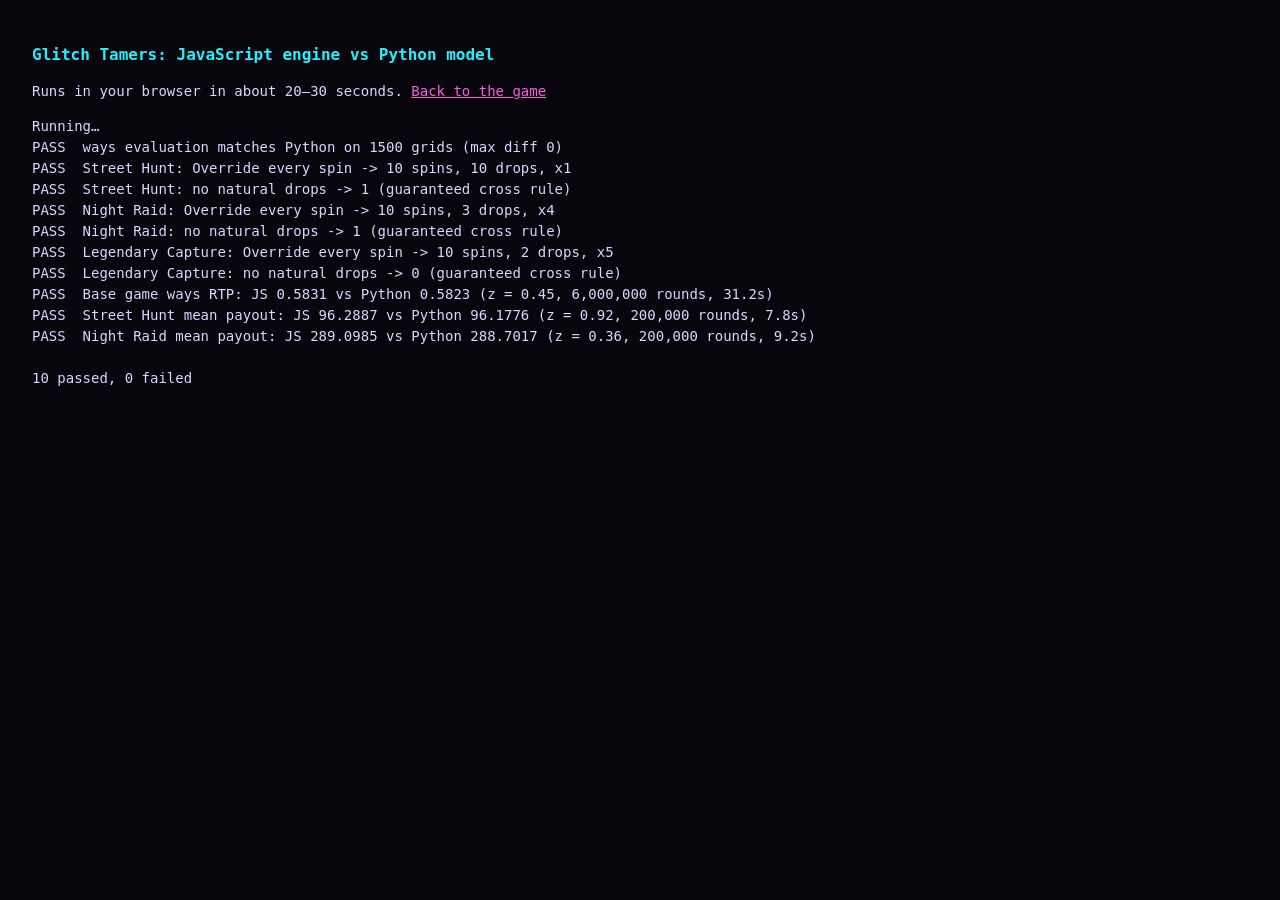
==== web/selftest.html @ a99c5f72 "Glitch Tamers: slot math model, exact base-game calc, simulator and demo - 5x5, 3,125-ways game with" ====
<!doctype html>
<html lang="en">
<head>
  <meta charset="utf-8">
  <meta name="viewport" content="width=device-width, initial-scale=1">
  <title>Glitch Tamers: engine self-test</title>
  <style>
    body { background: #07060d; color: #d9d6ff; font: 14px/1.5 ui-monospace, Consolas, monospace; padding: 24px; }
    h1 { font-size: 16px; color: #21f0ff; }
    a { color: #ff5ce1; }
  </style>
</head>
<body>
  <h1>Glitch Tamers: JavaScript engine vs Python model</h1>
  <p>Runs in your browser in about 20–30 seconds. <a href="./">Back to the game</a></p>
  <pre id="out">Running…
</pre>
  <script type="module" src="selftest.js"></script>
</body>
</html>
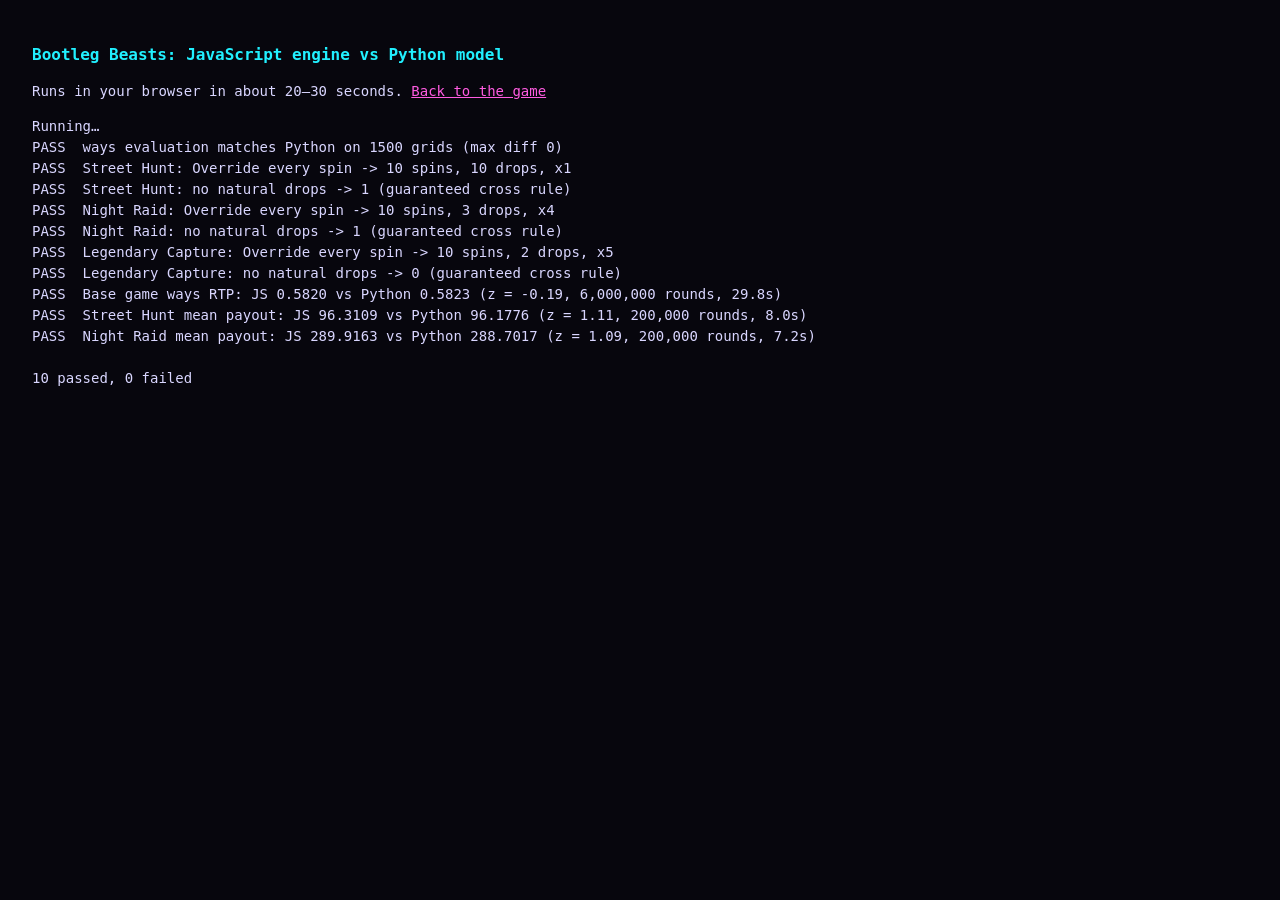
==== commit 15c1f8b5: "Rename the game to Bootleg Beasts and add the art brief - Package glitch_tamers -> bootleg_beasts; t" ====
--- a/web/selftest.html
+++ b/web/selftest.html
@@ -3,7 +3,7 @@
 <head>
   <meta charset="utf-8">
   <meta name="viewport" content="width=device-width, initial-scale=1">
-  <title>Glitch Tamers: engine self-test</title>
+  <title>Bootleg Beasts: engine self-test</title>
   <style>
     body { background: #07060d; color: #d9d6ff; font: 14px/1.5 ui-monospace, Consolas, monospace; padding: 24px; }
     h1 { font-size: 16px; color: #21f0ff; }
@@ -11,7 +11,7 @@
   </style>
 </head>
 <body>
-  <h1>Glitch Tamers: JavaScript engine vs Python model</h1>
+  <h1>Bootleg Beasts: JavaScript engine vs Python model</h1>
   <p>Runs in your browser in about 20–30 seconds. <a href="./">Back to the game</a></p>
   <pre id="out">Running…
 </pre>
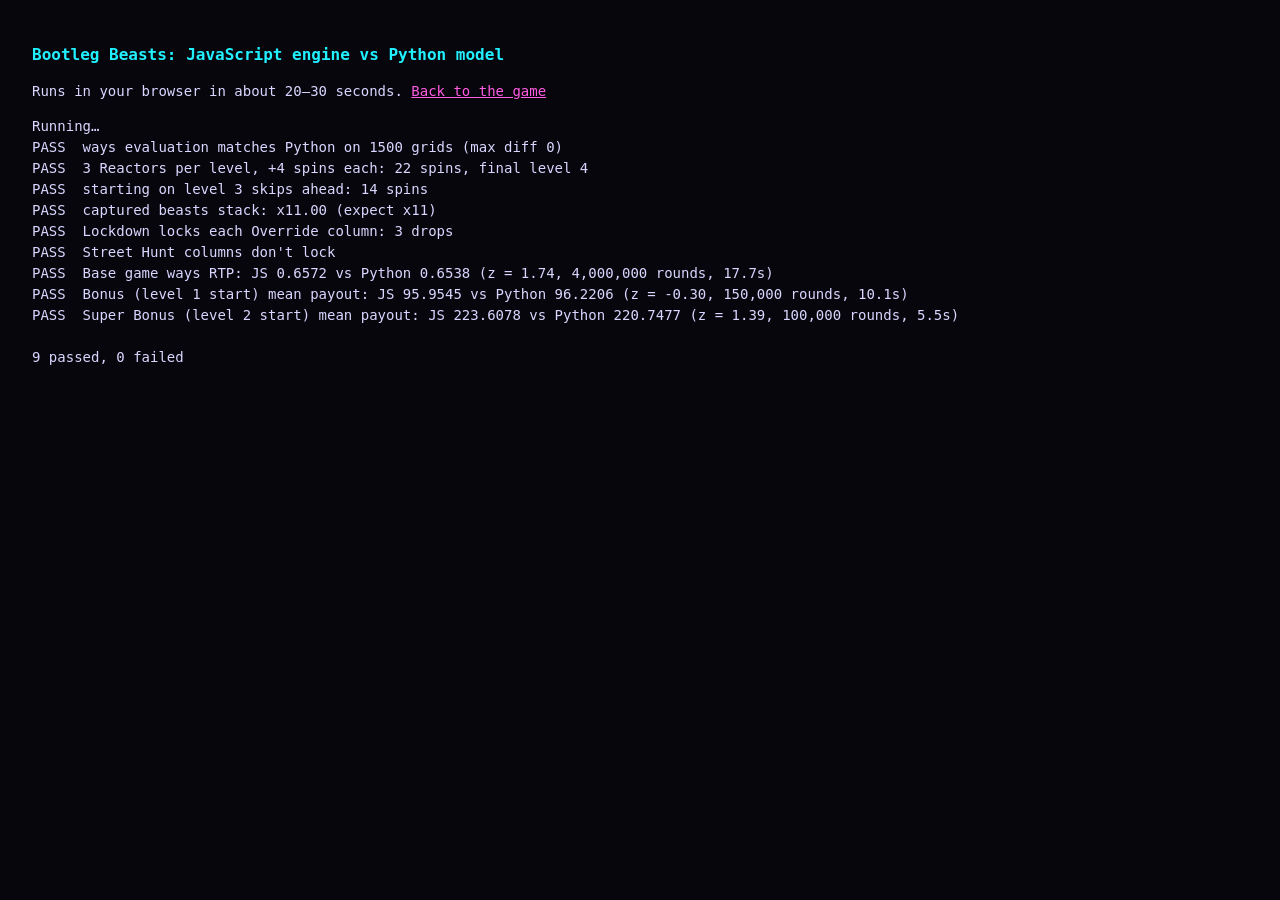
==== commit 5e02dff4: "Level-up bonus in the browser: captures, reveals, sound, charts and par sheet - JS engine port of th" ====
--- a/web/selftest.html
+++ b/web/selftest.html
@@ -15,6 +15,6 @@
   <p>Runs in your browser in about 20–30 seconds. <a href="./">Back to the game</a></p>
   <pre id="out">Running…
 </pre>
-  <script type="module" src="selftest.js"></script>
+  <script type="module" src="selftest.js?v=6"></script>
 </body>
 </html>
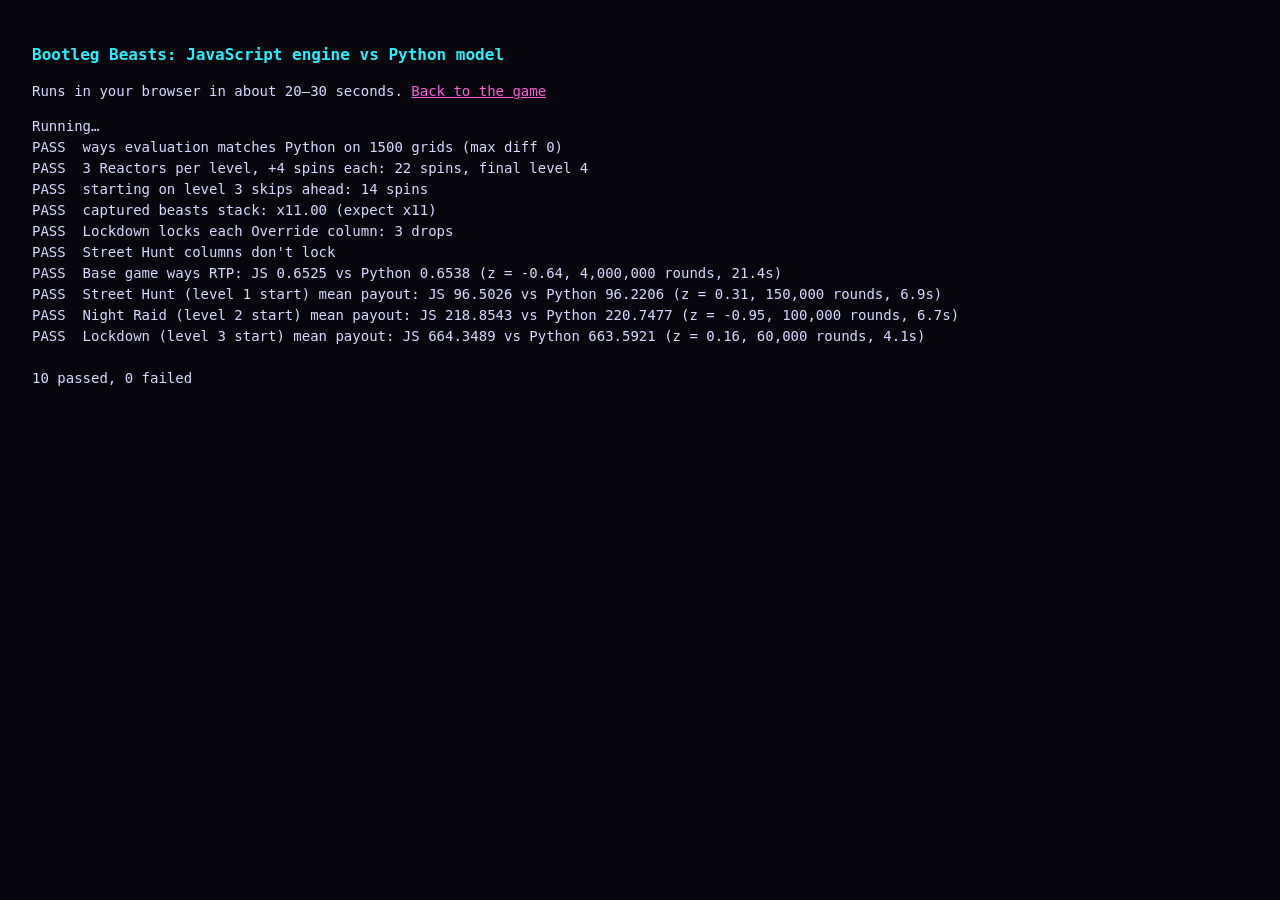
==== commit 2b689abd: "Three bonus buys named after their start level, and free credit top-ups - Buys are Street Hunt (100x" ====
--- a/web/selftest.html
+++ b/web/selftest.html
@@ -15,6 +15,6 @@
   <p>Runs in your browser in about 20–30 seconds. <a href="./">Back to the game</a></p>
   <pre id="out">Running…
 </pre>
-  <script type="module" src="selftest.js?v=6"></script>
+  <script type="module" src="selftest.js?v=7"></script>
 </body>
 </html>
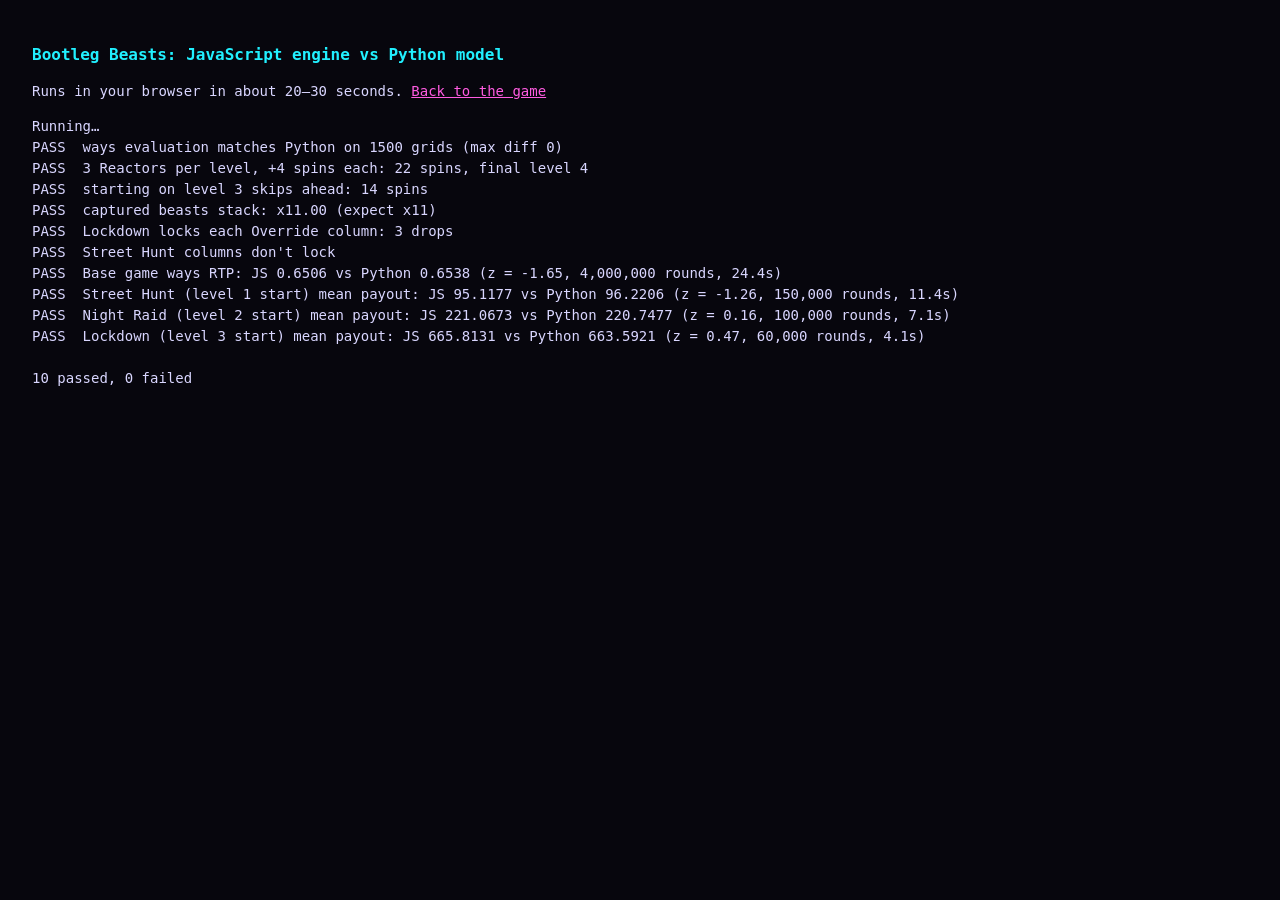
==== commit 6ef81a67: "Reactor uses the yellow Capture Core art, with gold glow and meter pips Co-Authored-By: Claude Opus " ====
--- a/web/selftest.html
+++ b/web/selftest.html
@@ -15,6 +15,6 @@
   <p>Runs in your browser in about 20–30 seconds. <a href="./">Back to the game</a></p>
   <pre id="out">Running…
 </pre>
-  <script type="module" src="selftest.js?v=7"></script>
+  <script type="module" src="selftest.js?v=8"></script>
 </body>
 </html>
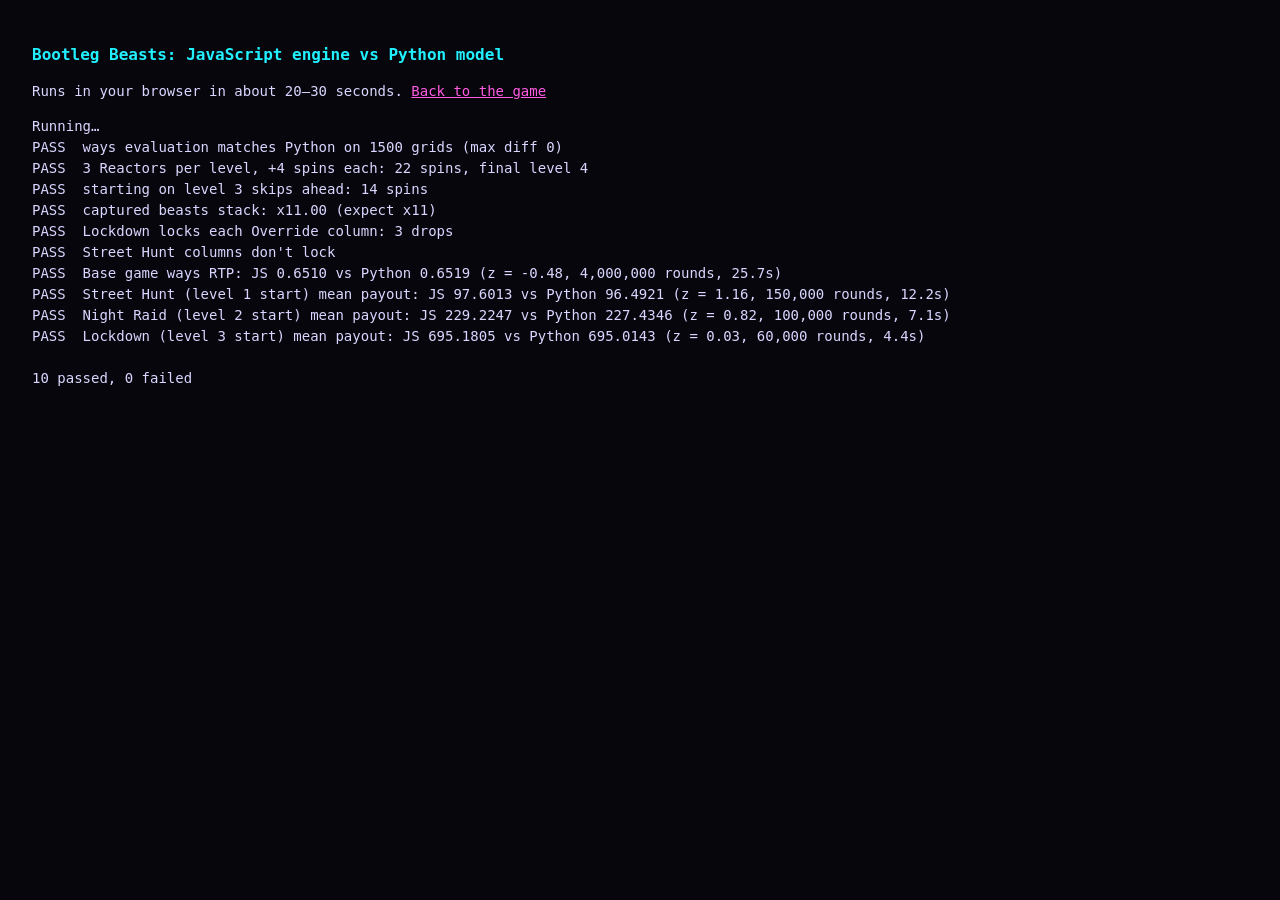
==== commit 84ab9af0: "Bonus presentation, Overload keeps column locks, buy spin-in - Overload now keeps Lockdown's lock: e" ====
--- a/web/selftest.html
+++ b/web/selftest.html
@@ -15,6 +15,6 @@
   <p>Runs in your browser in about 20–30 seconds. <a href="./">Back to the game</a></p>
   <pre id="out">Running…
 </pre>
-  <script type="module" src="selftest.js?v=8"></script>
+  <script type="module" src="selftest.js?v=11"></script>
 </body>
 </html>
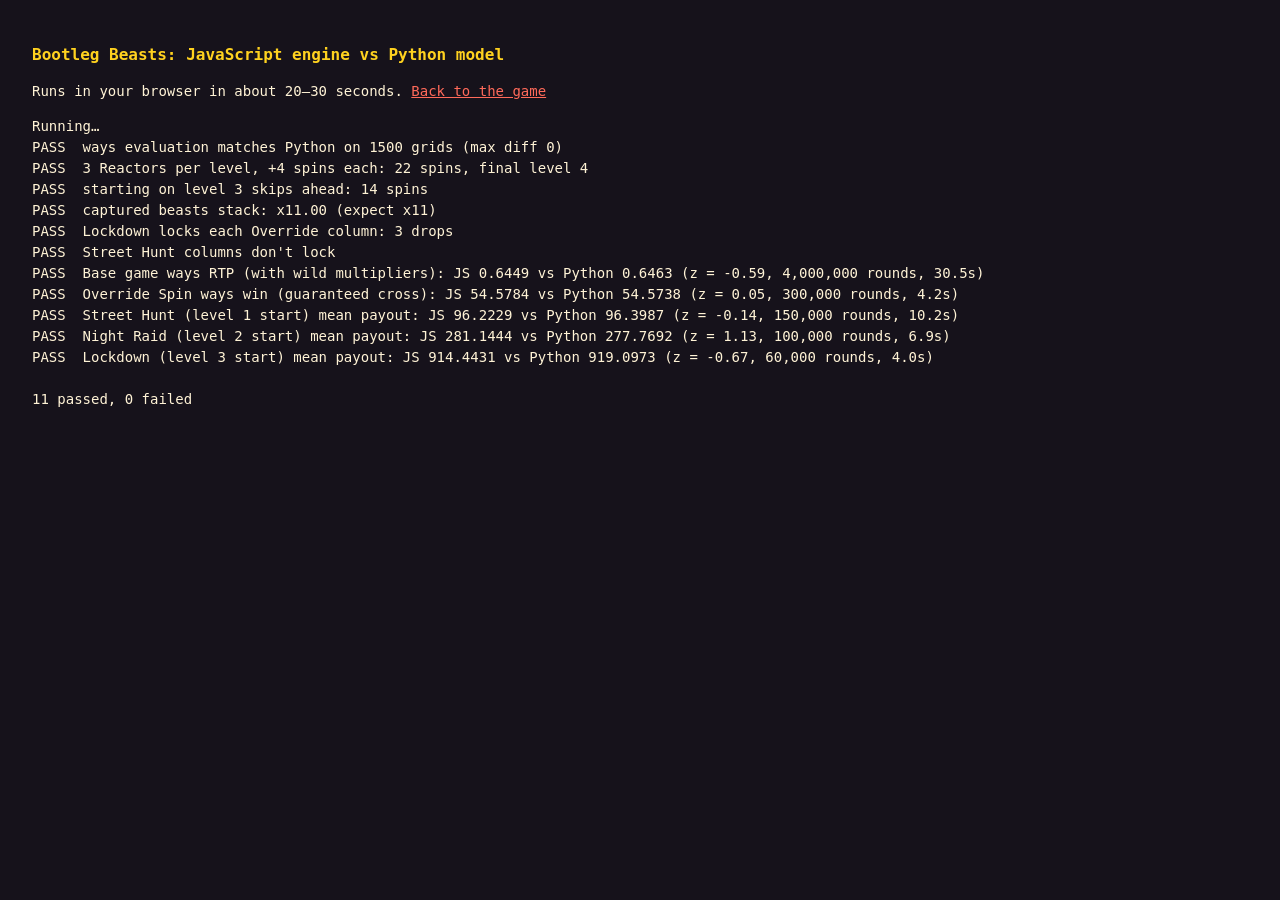
==== commit dc3490ae: "v0.4: flagship pass and back-alley art revamp Math: multiplier Glitch Wilds in the base game (x2/x3/" ====
--- a/web/selftest.html
+++ b/web/selftest.html
@@ -5,9 +5,9 @@
   <meta name="viewport" content="width=device-width, initial-scale=1">
   <title>Bootleg Beasts: engine self-test</title>
   <style>
-    body { background: #07060d; color: #d9d6ff; font: 14px/1.5 ui-monospace, Consolas, monospace; padding: 24px; }
-    h1 { font-size: 16px; color: #21f0ff; }
-    a { color: #ff5ce1; }
+    body { background: #16121b; color: #fff3d6; font: 14px/1.5 ui-monospace, Consolas, monospace; padding: 24px; }
+    h1 { font-size: 16px; color: #ffd21f; }
+    a { color: #ff6a5a; }
   </style>
 </head>
 <body>
@@ -15,6 +15,6 @@
   <p>Runs in your browser in about 20–30 seconds. <a href="./">Back to the game</a></p>
   <pre id="out">Running…
 </pre>
-  <script type="module" src="selftest.js?v=11"></script>
+  <script type="module" src="selftest.js?v=13"></script>
 </body>
 </html>
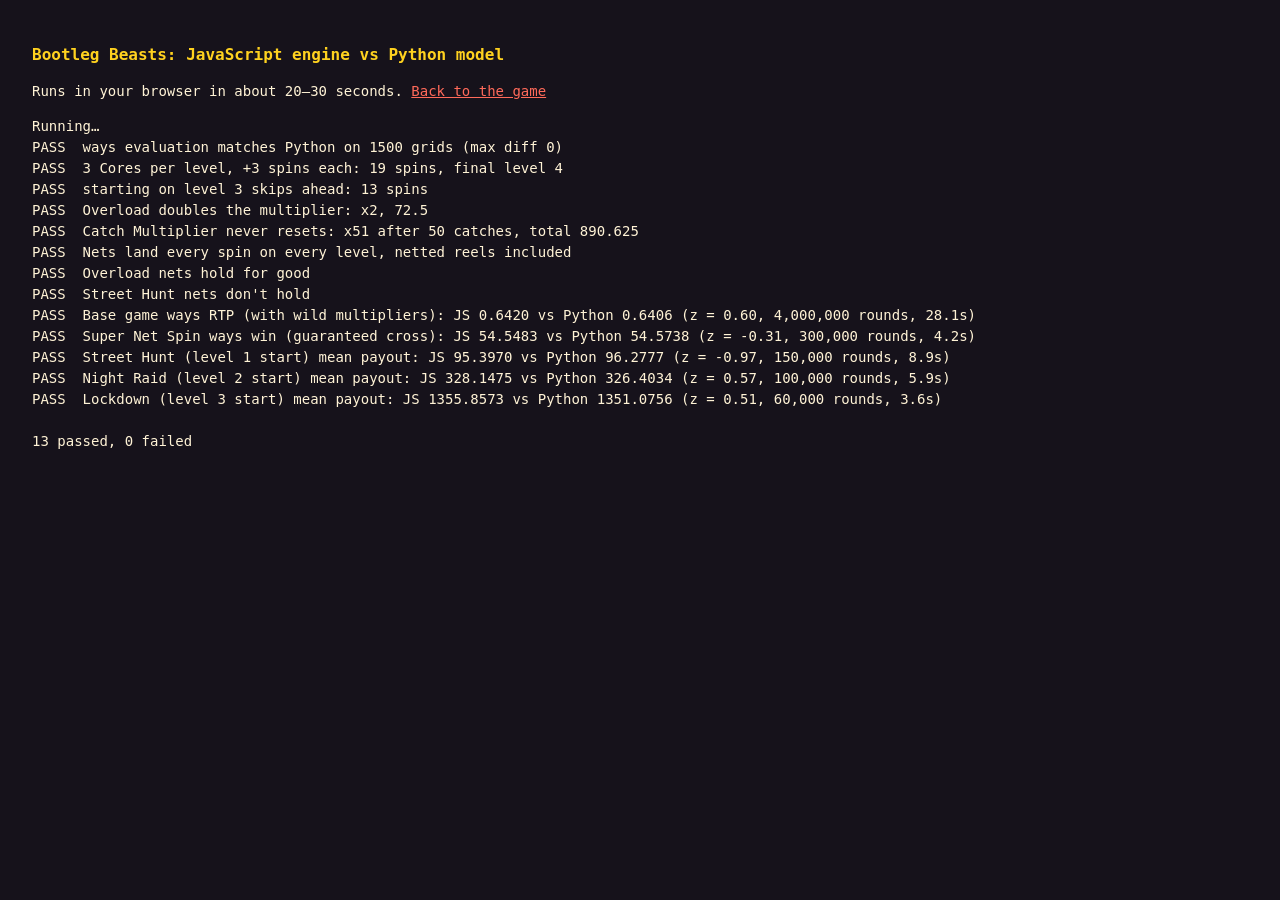
==== commit a428d342: "v0.5: bonus rebuilt around Net Wilds and a Catch Multiplier The bonus felt flat: locked columns bloc" ====
--- a/web/selftest.html
+++ b/web/selftest.html
@@ -15,6 +15,6 @@
   <p>Runs in your browser in about 20–30 seconds. <a href="./">Back to the game</a></p>
   <pre id="out">Running…
 </pre>
-  <script type="module" src="selftest.js?v=13"></script>
+  <script type="module" src="selftest.js?v=14"></script>
 </body>
 </html>
